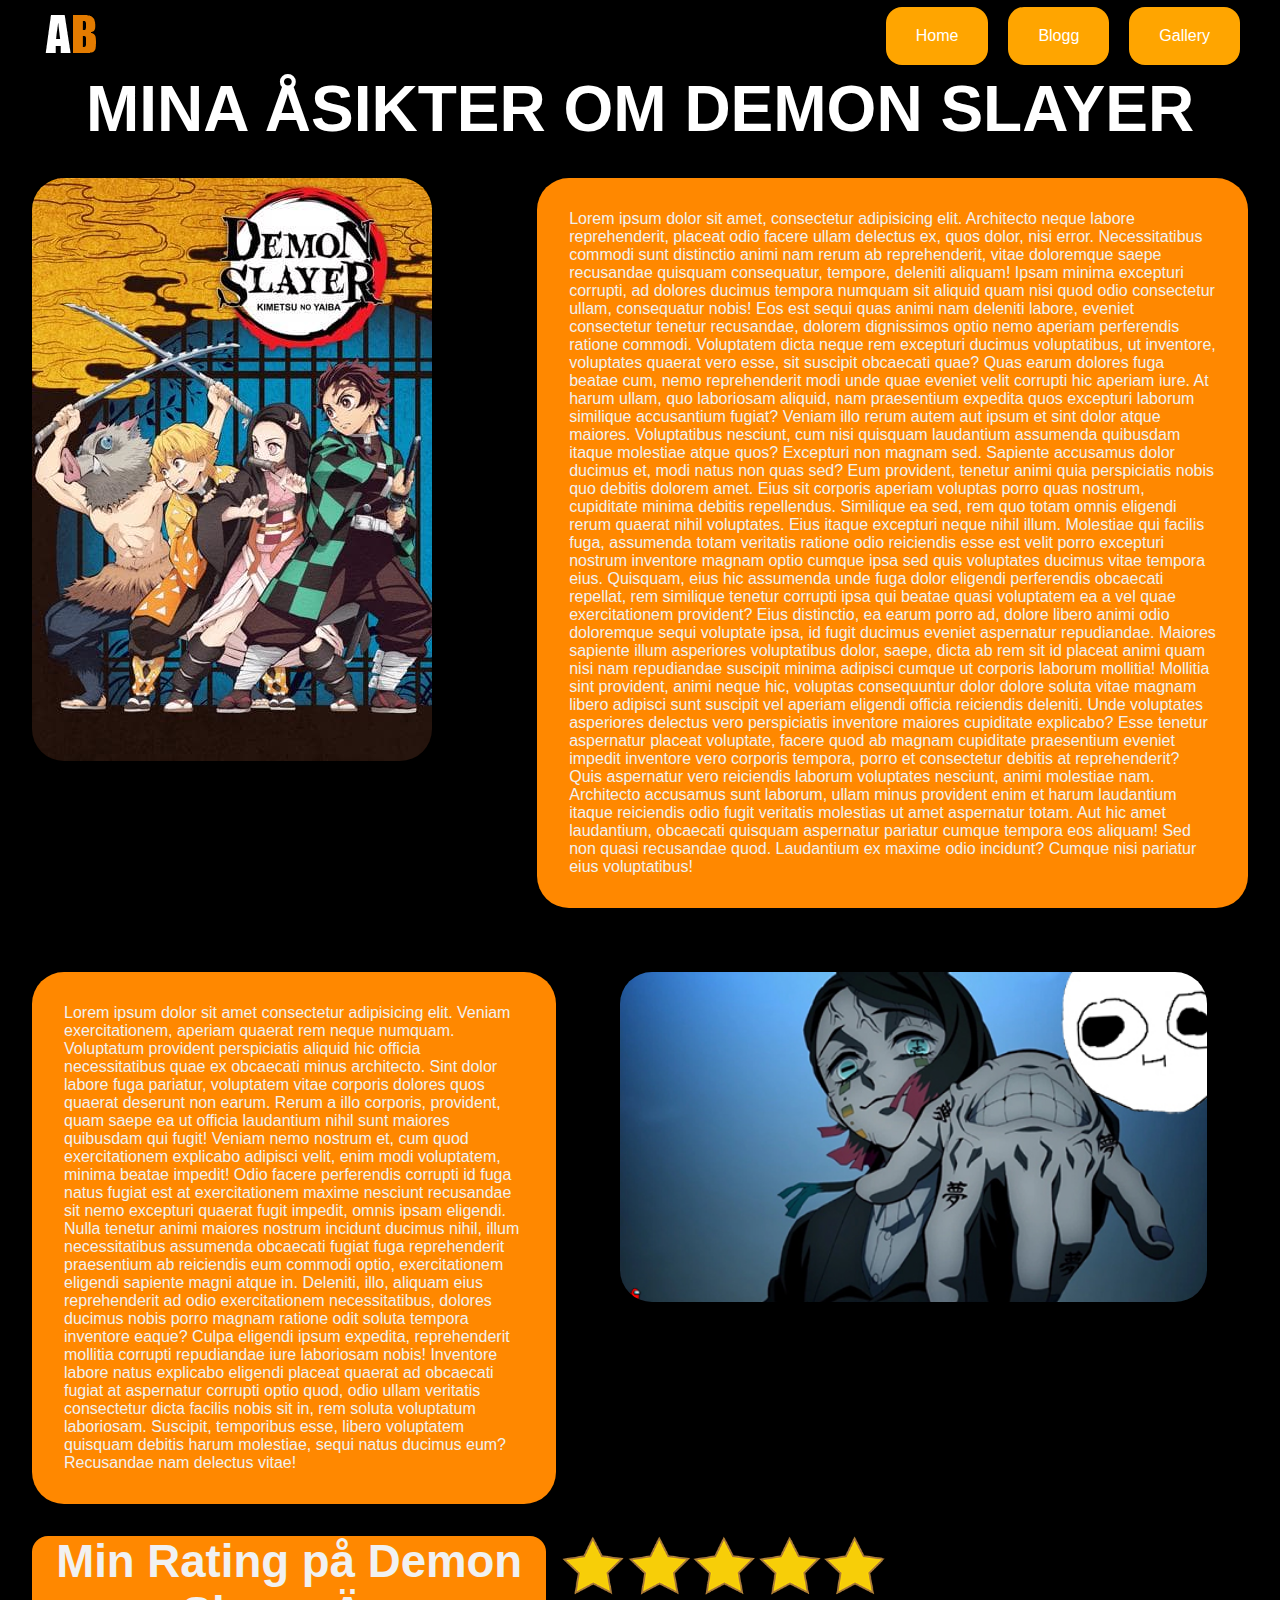
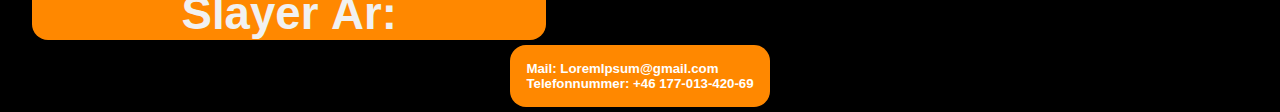
==== article.html @ cd24b3df "Färdig" ====
<!DOCTYPE html>
<html lang="en">
<head>
    <meta charset="UTF-8">
    <meta http-equiv="X-UA-Compatible" content="IE=edge">
    <meta name="viewport" content="width=device-width, initial-scale=1.0" />
    <link rel="stylesheet" href="css\Style.css">
    <title>Blogg om Demon Slayer</title>
</head>
<body>

  <div class="menu">
    <!-- Large Screen Navigation Bar -->
    <nav>
      <div class="logo">
        <img src="img\Logo.png" alt="Logo">
      </div>
      <div class="links">
        <a href="index.html" class="nav_links" id="a"><p>Home</p></a>
        <a href="blogg.html" class="nav_links" id="a"><p>Blogg</p></a>
        <a href="gallery.html" class="nav_links" id="a"><p>Gallery</p></a>
        <strong id="mobile-menu-btn">Menu</strong>
      </div>
    </nav>
    <!-- Small Screen Navigation Bar -->
    <div class="mobile-menu">
        <a href="index.html" class="nav_links_mini" id="a"><p>Home</p></a>
        <a href="blogg.html" class="nav_links_mini" id="a"><p>Blogg</p></a>
        <a href="gallery.html" class="nav_links_mini" id="a"><p>Gallery</p></a>
    </div>
</div>

<div id="container_article">
  <header class="hd" id="hd1">Mina Åsikter om Demon Slayer</header>
  <aside id="ig"><img src="img\demon slayer.jpg" alt="Bild på Demon Slayer" class="img_border" id="ig_resize"></aside>
  <article id="te">Lorem ipsum dolor sit amet, consectetur adipisicing elit. Architecto neque labore reprehenderit, placeat odio facere ullam delectus ex, quos dolor, nisi error. Necessitatibus commodi sunt distinctio animi nam rerum ab reprehenderit, vitae doloremque saepe recusandae quisquam consequatur, tempore, deleniti aliquam! Ipsam minima excepturi corrupti, ad dolores ducimus tempora numquam sit aliquid quam nisi quod odio consectetur ullam, consequatur nobis! Eos est sequi quas animi nam deleniti labore, eveniet consectetur tenetur recusandae, dolorem dignissimos optio nemo aperiam perferendis ratione commodi. Voluptatem dicta neque rem excepturi ducimus voluptatibus, ut inventore, voluptates quaerat vero esse, sit suscipit obcaecati quae? Quas earum dolores fuga beatae cum, nemo reprehenderit modi unde quae eveniet velit corrupti hic aperiam iure. At harum ullam, quo laboriosam aliquid, nam praesentium expedita quos excepturi laborum similique accusantium fugiat? Veniam illo rerum autem aut ipsum et sint dolor atque maiores. Voluptatibus nesciunt, cum nisi quisquam laudantium assumenda quibusdam itaque molestiae atque quos? Excepturi non magnam sed. Sapiente accusamus dolor ducimus et, modi natus non quas sed? Eum provident, tenetur animi quia perspiciatis nobis quo debitis dolorem amet. Eius sit corporis aperiam voluptas porro quas nostrum, cupiditate minima debitis repellendus. Similique ea sed, rem quo totam omnis eligendi rerum quaerat nihil voluptates. Eius itaque excepturi neque nihil illum. Molestiae qui facilis fuga, assumenda totam veritatis ratione odio reiciendis esse est velit porro excepturi nostrum inventore magnam optio cumque ipsa sed quis voluptates ducimus vitae tempora eius. Quisquam, eius hic assumenda unde fuga dolor eligendi perferendis obcaecati repellat, rem similique tenetur corrupti ipsa qui beatae quasi voluptatem ea a vel quae exercitationem provident? Eius distinctio, ea earum porro ad, dolore libero animi odio doloremque sequi voluptate ipsa, id fugit ducimus eveniet aspernatur repudiandae. Maiores sapiente illum asperiores voluptatibus dolor, saepe, dicta ab rem sit id placeat animi quam nisi nam repudiandae suscipit minima adipisci cumque ut corporis laborum mollitia! Mollitia sint provident, animi neque hic, voluptas consequuntur dolor dolore soluta vitae magnam libero adipisci sunt suscipit vel aperiam eligendi officia reiciendis deleniti. Unde voluptates asperiores delectus vero perspiciatis inventore maiores cupiditate explicabo? Esse tenetur aspernatur placeat voluptate, facere quod ab magnam cupiditate praesentium eveniet impedit inventore vero corporis tempora, porro et consectetur debitis at reprehenderit? Quis aspernatur vero reiciendis laborum voluptates nesciunt, animi molestiae nam. Architecto accusamus sunt laborum, ullam minus provident enim et harum laudantium itaque reiciendis odio fugit veritatis molestias ut amet aspernatur totam. Aut hic amet laudantium, obcaecati quisquam aspernatur pariatur cumque tempora eos aliquam! Sed non quasi recusandae quod. Laudantium ex maxime odio incidunt? Cumque nisi pariatur eius voluptatibus!</article>
  <article id="te2">Lorem ipsum dolor sit amet consectetur adipisicing elit. Veniam exercitationem, aperiam quaerat rem neque numquam. Voluptatum provident perspiciatis aliquid hic officia necessitatibus quae ex obcaecati minus architecto. Sint dolor labore fuga pariatur, voluptatem vitae corporis dolores quos quaerat deserunt non earum. Rerum a illo corporis, provident, quam saepe ea ut officia laudantium nihil sunt maiores quibusdam qui fugit! Veniam nemo nostrum et, cum quod exercitationem explicabo adipisci velit, enim modi voluptatem, minima beatae impedit! Odio facere perferendis corrupti id fuga natus fugiat est at exercitationem maxime nesciunt recusandae sit nemo excepturi quaerat fugit impedit, omnis ipsam eligendi. Nulla tenetur animi maiores nostrum incidunt ducimus nihil, illum necessitatibus assumenda obcaecati fugiat fuga reprehenderit praesentium ab reiciendis eum commodi optio, exercitationem eligendi sapiente magni atque in. Deleniti, illo, aliquam eius reprehenderit ad odio exercitationem necessitatibus, dolores ducimus nobis porro magnam ratione odit soluta tempora inventore eaque? Culpa eligendi ipsum expedita, reprehenderit mollitia corrupti repudiandae iure laboriosam nobis! Inventore labore natus explicabo eligendi placeat quaerat ad obcaecati fugiat at aspernatur corrupti optio quod, odio ullam veritatis consectetur dicta facilis nobis sit in, rem soluta voluptatum laboriosam. Suscipit, temporibus esse, libero voluptatem quisquam debitis harum molestiae, sequi natus ducimus eum? Recusandae nam delectus vitae!</article>
  <aside id="ig2"><img src="img\Enmu bild.jpg" alt="Bild på Enmu från Demon Slayer" class="img_border" id="img_resize2"></aside>
  <article id="rt">
    <h3 id="rating_text">Min Rating på Demon Slayer Är:</h3>
  </article>
  <aside id="ig3"><img src="img\Rating stars.png" alt="5/5 i stars" id="rating_img"></aside>
  <footer id="ft">
    <span class="footertext">
      <h5>Mail: LoremIpsum@gmail.com</h5>
      <h5>Telefonnummer: +46 177-013-420-69</h5>
  </span>
  </footer>
</div>
</body>
<script src="js\main.js"></script>
</html>
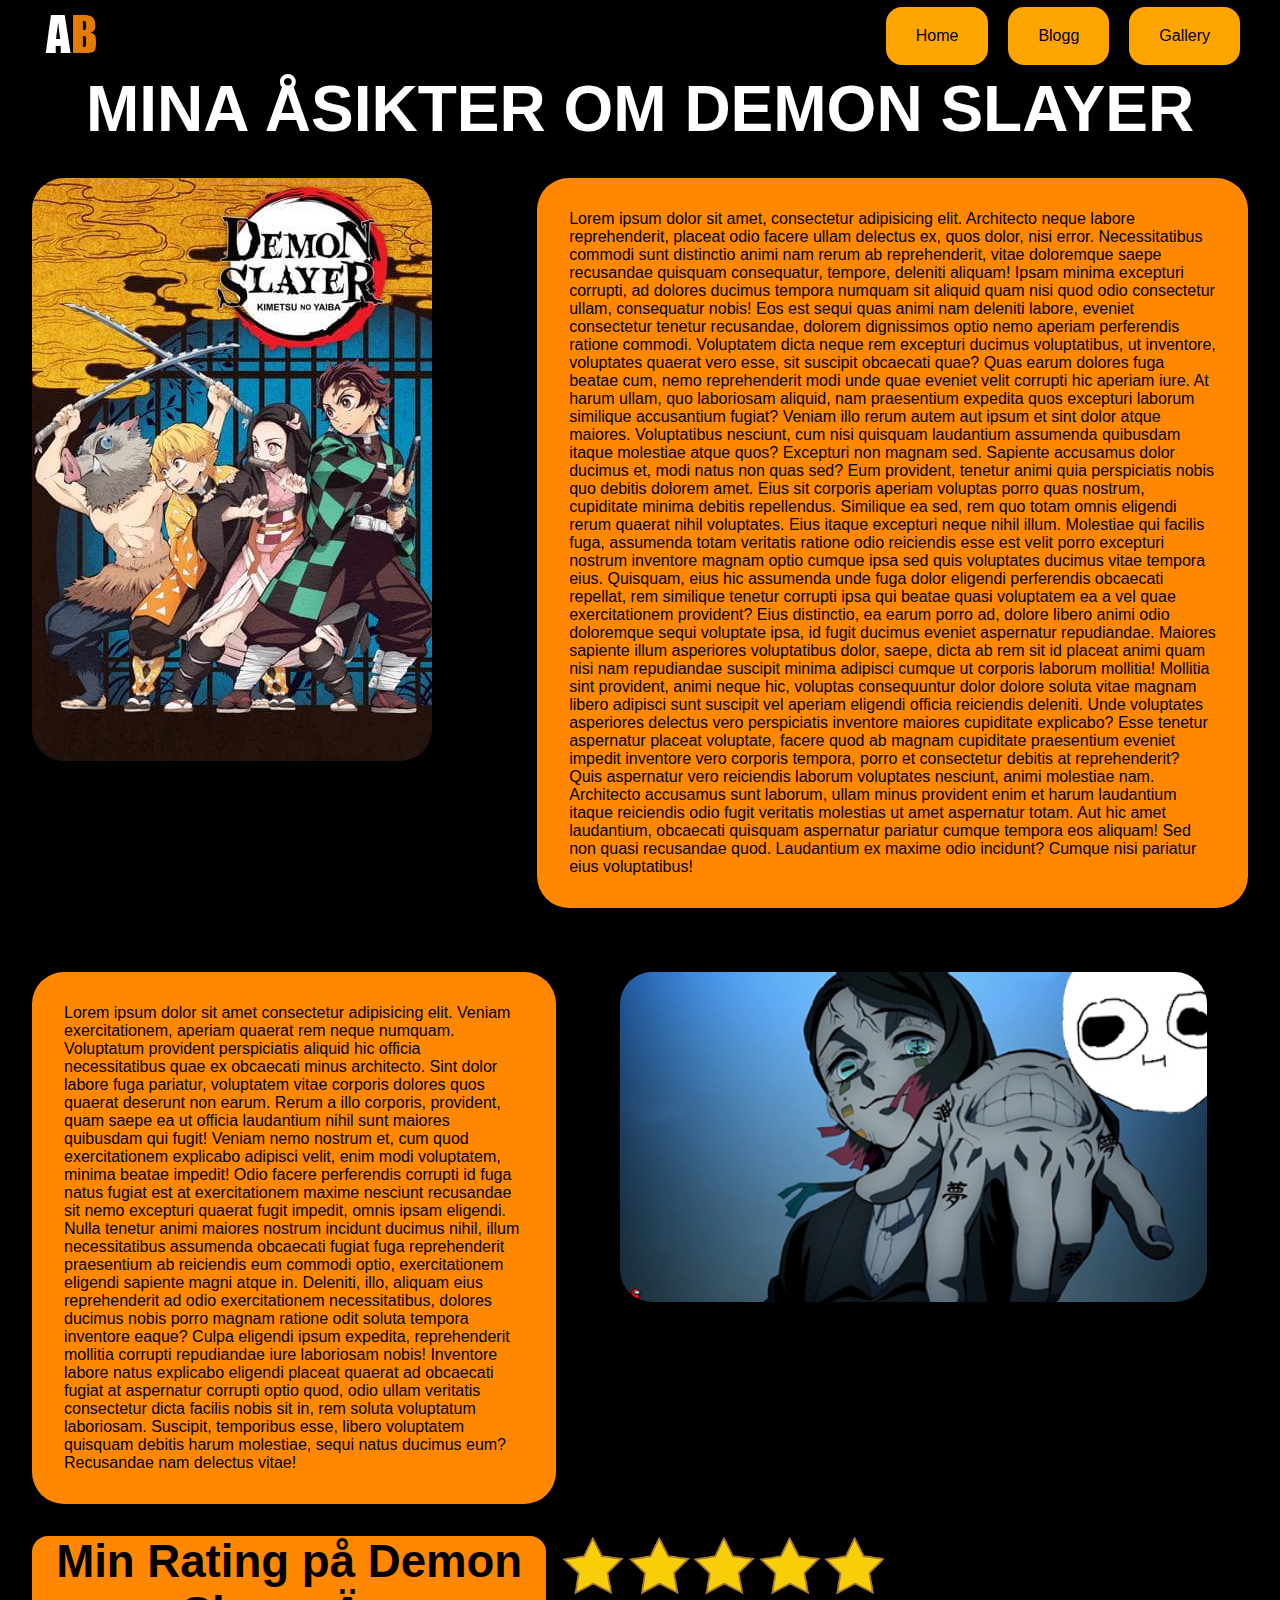
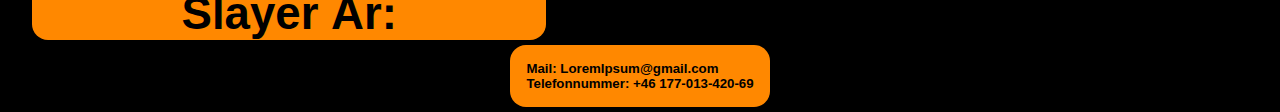
==== commit 5f597ec3: "Färdig" ====
--- a/article.html
+++ b/article.html
@@ -4,7 +4,7 @@
     <meta charset="UTF-8">
     <meta http-equiv="X-UA-Compatible" content="IE=edge">
     <meta name="viewport" content="width=device-width, initial-scale=1.0" />
-    <link rel="stylesheet" href="css\Style.css">
+    <link rel="stylesheet" href="css/Style.css">
     <title>Blogg om Demon Slayer</title>
 </head>
 <body>
@@ -12,41 +12,41 @@
   <div class="menu">
     <!-- Large Screen Navigation Bar -->
     <nav>
-      <div class="logo">
-        <img src="img\Logo.png" alt="Logo">
+      <div>
+        <img src="img/Logo.png" alt="Logo">
       </div>
       <div class="links">
-        <a href="index.html" class="nav_links" id="a"><p>Home</p></a>
-        <a href="blogg.html" class="nav_links" id="a"><p>Blogg</p></a>
-        <a href="gallery.html" class="nav_links" id="a"><p>Gallery</p></a>
+        <a href="index.html" class="nav_links a"><p>Home</p></a>
+        <a href="blogg.html" class="nav_links a"><p>Blogg</p></a>
+        <a href="gallery.html" class="nav_links a"><p>Gallery</p></a>
         <strong id="mobile-menu-btn">Menu</strong>
       </div>
     </nav>
     <!-- Small Screen Navigation Bar -->
     <div class="mobile-menu">
-        <a href="index.html" class="nav_links_mini" id="a"><p>Home</p></a>
-        <a href="blogg.html" class="nav_links_mini" id="a"><p>Blogg</p></a>
-        <a href="gallery.html" class="nav_links_mini" id="a"><p>Gallery</p></a>
+        <a href="index.html" class="nav_links_mini a"><p>Home</p></a>
+        <a href="blogg.html" class="nav_links_mini a"><p>Blogg</p></a>
+        <a href="gallery.html" class="nav_links_mini a"><p>Gallery</p></a>
     </div>
 </div>
 
 <div id="container_article">
   <header class="hd" id="hd1">Mina Åsikter om Demon Slayer</header>
-  <aside id="ig"><img src="img\demon slayer.jpg" alt="Bild på Demon Slayer" class="img_border" id="ig_resize"></aside>
+  <aside id="ig"><img src="img/demon_slayer.jpg" alt="Bild på Demon Slayer" class="img_border" id="ig_resize"></aside>
   <article id="te">Lorem ipsum dolor sit amet, consectetur adipisicing elit. Architecto neque labore reprehenderit, placeat odio facere ullam delectus ex, quos dolor, nisi error. Necessitatibus commodi sunt distinctio animi nam rerum ab reprehenderit, vitae doloremque saepe recusandae quisquam consequatur, tempore, deleniti aliquam! Ipsam minima excepturi corrupti, ad dolores ducimus tempora numquam sit aliquid quam nisi quod odio consectetur ullam, consequatur nobis! Eos est sequi quas animi nam deleniti labore, eveniet consectetur tenetur recusandae, dolorem dignissimos optio nemo aperiam perferendis ratione commodi. Voluptatem dicta neque rem excepturi ducimus voluptatibus, ut inventore, voluptates quaerat vero esse, sit suscipit obcaecati quae? Quas earum dolores fuga beatae cum, nemo reprehenderit modi unde quae eveniet velit corrupti hic aperiam iure. At harum ullam, quo laboriosam aliquid, nam praesentium expedita quos excepturi laborum similique accusantium fugiat? Veniam illo rerum autem aut ipsum et sint dolor atque maiores. Voluptatibus nesciunt, cum nisi quisquam laudantium assumenda quibusdam itaque molestiae atque quos? Excepturi non magnam sed. Sapiente accusamus dolor ducimus et, modi natus non quas sed? Eum provident, tenetur animi quia perspiciatis nobis quo debitis dolorem amet. Eius sit corporis aperiam voluptas porro quas nostrum, cupiditate minima debitis repellendus. Similique ea sed, rem quo totam omnis eligendi rerum quaerat nihil voluptates. Eius itaque excepturi neque nihil illum. Molestiae qui facilis fuga, assumenda totam veritatis ratione odio reiciendis esse est velit porro excepturi nostrum inventore magnam optio cumque ipsa sed quis voluptates ducimus vitae tempora eius. Quisquam, eius hic assumenda unde fuga dolor eligendi perferendis obcaecati repellat, rem similique tenetur corrupti ipsa qui beatae quasi voluptatem ea a vel quae exercitationem provident? Eius distinctio, ea earum porro ad, dolore libero animi odio doloremque sequi voluptate ipsa, id fugit ducimus eveniet aspernatur repudiandae. Maiores sapiente illum asperiores voluptatibus dolor, saepe, dicta ab rem sit id placeat animi quam nisi nam repudiandae suscipit minima adipisci cumque ut corporis laborum mollitia! Mollitia sint provident, animi neque hic, voluptas consequuntur dolor dolore soluta vitae magnam libero adipisci sunt suscipit vel aperiam eligendi officia reiciendis deleniti. Unde voluptates asperiores delectus vero perspiciatis inventore maiores cupiditate explicabo? Esse tenetur aspernatur placeat voluptate, facere quod ab magnam cupiditate praesentium eveniet impedit inventore vero corporis tempora, porro et consectetur debitis at reprehenderit? Quis aspernatur vero reiciendis laborum voluptates nesciunt, animi molestiae nam. Architecto accusamus sunt laborum, ullam minus provident enim et harum laudantium itaque reiciendis odio fugit veritatis molestias ut amet aspernatur totam. Aut hic amet laudantium, obcaecati quisquam aspernatur pariatur cumque tempora eos aliquam! Sed non quasi recusandae quod. Laudantium ex maxime odio incidunt? Cumque nisi pariatur eius voluptatibus!</article>
   <article id="te2">Lorem ipsum dolor sit amet consectetur adipisicing elit. Veniam exercitationem, aperiam quaerat rem neque numquam. Voluptatum provident perspiciatis aliquid hic officia necessitatibus quae ex obcaecati minus architecto. Sint dolor labore fuga pariatur, voluptatem vitae corporis dolores quos quaerat deserunt non earum. Rerum a illo corporis, provident, quam saepe ea ut officia laudantium nihil sunt maiores quibusdam qui fugit! Veniam nemo nostrum et, cum quod exercitationem explicabo adipisci velit, enim modi voluptatem, minima beatae impedit! Odio facere perferendis corrupti id fuga natus fugiat est at exercitationem maxime nesciunt recusandae sit nemo excepturi quaerat fugit impedit, omnis ipsam eligendi. Nulla tenetur animi maiores nostrum incidunt ducimus nihil, illum necessitatibus assumenda obcaecati fugiat fuga reprehenderit praesentium ab reiciendis eum commodi optio, exercitationem eligendi sapiente magni atque in. Deleniti, illo, aliquam eius reprehenderit ad odio exercitationem necessitatibus, dolores ducimus nobis porro magnam ratione odit soluta tempora inventore eaque? Culpa eligendi ipsum expedita, reprehenderit mollitia corrupti repudiandae iure laboriosam nobis! Inventore labore natus explicabo eligendi placeat quaerat ad obcaecati fugiat at aspernatur corrupti optio quod, odio ullam veritatis consectetur dicta facilis nobis sit in, rem soluta voluptatum laboriosam. Suscipit, temporibus esse, libero voluptatem quisquam debitis harum molestiae, sequi natus ducimus eum? Recusandae nam delectus vitae!</article>
-  <aside id="ig2"><img src="img\Enmu bild.jpg" alt="Bild på Enmu från Demon Slayer" class="img_border" id="img_resize2"></aside>
+  <aside id="ig2"><img src="img/Enmu_bild.jpg" alt="Bild på Enmu från Demon Slayer" class="img_border" id="img_resize2"></aside>
   <article id="rt">
     <h3 id="rating_text">Min Rating på Demon Slayer Är:</h3>
   </article>
-  <aside id="ig3"><img src="img\Rating stars.png" alt="5/5 i stars" id="rating_img"></aside>
+  <aside id="ig3"><img src="img/Rating_stars.png" alt="5/5 i stars" id="rating_img"></aside>
   <footer id="ft">
-    <span class="footertext">
+    <div class="footertext">
       <h5>Mail: LoremIpsum@gmail.com</h5>
       <h5>Telefonnummer: +46 177-013-420-69</h5>
-  </span>
+    </div>
   </footer>
 </div>
+<script src="js/main.js"></script>
 </body>
-<script src="js\main.js"></script>
 </html>--- a/css/Style.css
+++ b/css/Style.css
@@ -0,0 +1,586 @@
+*{
+    padding: 0px;
+    margin: 0px;
+    font-family: Verdana, Geneva, Tahoma, sans-serif;
+    box-sizing: border-box;
+  }
+
+.white_text{
+  color: #f1f1f1;
+}
+
+#link{
+  text-decoration: none;
+}
+
+body{
+  background-color: rgba(0, 0, 0, 1);
+  overflow-x: hidden;
+}
+
+/* Style the search field */
+form.example input[type=text] {
+  padding: 10px;
+  font-size: 17px;
+  border: 1px solid grey;
+  float: left;
+  width: 80%;
+  background: #f1f1f1;
+}
+
+/* Style the submit button */
+form.example button {
+  float: left;
+  width: 20%;
+  padding: 10px;
+  background: rgba(255, 136, 0, 1);
+  color: white;
+  font-size: 17px;
+  border: 1px solid grey;
+  border-left: none; /* Prevent double borders */
+  cursor: pointer;
+}
+
+form.example button:hover {
+  background: rgba(255, 136, 0, 0.7);;
+}
+
+/* Clear floats */
+form.example::after {
+  content: "";
+  clear: both;
+  display: table;
+}
+
+.menu{
+  display: grid;
+  height: 8vh;
+  grid-template-areas:
+  'nav nav nav nav'
+}
+
+@media (min-width: 601px){
+  #container_gallery{
+    display: grid;
+    grid-template-areas:
+    'hd hd hd hd'
+    'mn mn mn mn'
+    'ft ft ft ft'
+  }  
+
+  #container_article{
+    display: grid;
+    grid-template-areas:
+    'hd hd hd hd'
+    'ig te te te'
+    'te2 te2 te2 ig2'
+    'rt rt ig3 ig3'
+    'ft ft ft ft'
+  }
+  
+  .img_border{
+    border-radius: 2rem;
+  }
+
+  #rt{
+    grid-area: rt;
+    margin-left: 2rem;    
+  }
+
+  #rating_text{
+    background-color: rgba(255, 136, 0, 1);
+    color: #000000;
+    border-radius: 1rem;
+    font-size: 2.85rem;
+    text-align: center;
+  }
+
+  #rt + #ig3{
+    margin-bottom: 2rem;
+  }
+
+  #rating_img{
+    height: 65px;
+    margin-left: 1rem;
+  }
+
+  #img_resize2{
+    height: 330px;
+  }
+
+  #ig3{
+    grid-area: ig3;
+    align-items: center;
+  }
+
+  #ig2{
+    grid-area: ig2;
+    margin: 2rem;
+  }
+
+  #ig{
+    grid-area: ig;
+    margin: 2rem;
+  }
+
+  #te{
+    grid-area: te;
+    background-color: rgba(255, 136, 0, 1);
+    color: #000000;
+    border-radius: 2rem;
+    padding: 2rem;
+    margin: 2rem;
+  }
+
+  #te2{
+    grid-area: te2;
+    background-color: rgba(255, 136, 0, 1);
+    color: #000000;
+    border-radius: 2rem;
+    padding: 2rem;
+    margin: 2rem;
+  }
+
+  #flex_list{
+    margin-top: 1rem;
+    display: flex;
+    flex-direction: row;
+    flex-wrap: wrap;
+    gap: 1rem;
+    list-style: none;
+    margin-left: 4rem;
+  }
+
+  #container{
+    display: grid;
+    width: 100vw;
+    grid-template-areas: 
+    'main main main main'
+    'as tx tx tx'
+    'ft ft ft ft'
+  }
+
+  .hd{
+    grid-area: hd;
+    text-align: center;
+    font-size: 4rem;
+    color: #ffffff;
+    text-transform: uppercase;
+    font-weight: bolder;
+    font-family: Arial, Helvetica, sans-serif;
+  }
+
+    .blogg_box{
+      border: 10px solid orange;
+      width: 420px;
+      border-radius: 1rem;
+    }
+
+    #main{
+        grid-area: main;
+        background-color: aqua;
+        height: 100vh;
+        text-align: center;
+        display: flex;
+        flex-wrap: wrap;
+        flex-direction: column;
+        justify-content: center;
+        background-image: url(../img/Index_bakgrund.jpg);
+        margin-bottom: 20rem;
+    }
+    #as{
+        grid-area: as;
+        background-color: black;
+        height: 400px;
+    }
+    #tx{
+        grid-area: tx;
+        background-color: rgba(255, 136, 0, 1);
+        border-radius: 2rem;
+        color: #000000;
+        padding: 1.5rem;
+        height: 400px
+    }
+
+    #as + #tx{
+      margin-bottom: 20rem;
+      margin-left: 5rem;
+      margin-right: 5rem;
+    }
+
+    .footertext{
+      background-color: rgb(255, 136, 0);
+      border-radius: 1rem;
+      padding: 1rem;
+    }
+
+    #ft{
+        grid-area: ft;
+        color: black;
+        display: flex;
+        flex-direction: column;
+        flex-wrap: wrap;
+        justify-content: space-around;
+        align-items: center;
+        height: 8vh;
+    }
+
+    .nav_links{
+      background-color: orange;
+    }
+
+    #img_size{
+      width: 300px;
+      height: 400px;
+      border-radius: 2rem;
+      margin-left: 5rem;
+    }
+
+    #mn{
+      grid-area: mn;
+      display: flex;
+      flex-direction: row;
+      flex-wrap: wrap;
+      flex-flow: wrap;
+      justify-content: space-around;
+      row-gap: 1rem;
+      margin-bottom: 1rem;
+      }
+
+      .hide{
+        opacity: 0;
+        border-radius: 1rem;
+        text-align: center;
+      }
+
+      .bild:hover + .hide{
+        transform: scale(1.01);
+        background-color: black;
+        opacity: 1;
+        transition: 0.5s;
+        color: #ffffff;
+      }
+}
+
+nav {
+    position: fixed;
+    display: flex;
+    justify-content: space-between;
+    align-items: center;
+    background-color: black;
+    padding: 0px 30px;
+    color: white;
+    height: 8vh;
+    width: 100%;
+    box-sizing: border-box;
+}
+
+  .a {
+    color: black;
+    text-decoration: none;
+    padding: 10px 20px;
+    border-radius: 1rem;
+    margin: 0 10px;
+  }
+
+  .a:hover {
+      color: rgb(189, 188, 255);
+  }
+
+  nav .links {
+    display: flex;
+  }
+  .links p {
+    padding: 10px;
+  }
+  #mobile-menu-btn {
+    display: none;
+    background-color: orange;
+    padding: 0.5rem 1rem;
+    border-radius: 1rem;
+  }
+  .mobile-menu {
+    color: white;
+    display: none;
+    position: fixed;
+    right: 0;
+    top: 8vh;
+    height: 60vh;
+    width: 70vw;
+    background-color:black;
+  }
+
+  @media (max-width: 600px) { /*Om skärmen är för liten*/
+    #mobile-menu-btn {
+      display: block;
+      color: #000000;
+    }
+
+    .hd{
+      grid-area: hd;
+      text-align: center;
+      font-size: 3rem;
+      color: #ffffff;
+      text-transform: uppercase;
+      font-weight: bolder;
+      font-family: Arial, Helvetica, sans-serif;
+    }
+
+    #hd1{
+      grid-area: hd1;
+      font-size: 1.4rem;
+      color: #f1f1f1;
+      text-align: center;
+      text-transform: uppercase;
+      font-weight: bolder;
+      font-family: Arial, Helvetica, sans-serif;
+    }
+
+    .ig_border{
+      border-radius: 1rem;
+    }
+
+    body{
+      overflow-x: hidden;
+    }
+
+    #flex_list{
+      margin-top: 1rem;
+      display: flex;
+      flex-direction: row;
+      flex-wrap: wrap;
+      gap: 1rem;
+      list-style: none;
+    }
+
+    #rt{
+      grid-area: rt;
+      margin-left: 2rem;    
+    }
+
+    .img_border{
+      border-radius: 2rem;
+    }
+
+    #rating_img{
+      width: 80%;
+      margin-left: 1rem;
+    }
+
+  #ig3{
+    grid-area: ig3;
+    align-items: center;
+  }
+
+  #ig2{
+    grid-area: ig2;
+    margin: 2rem;
+  }
+
+  #rating_text{
+    background-color: rgba(255, 136, 0, 1);
+    color: #f1f1f1;
+    border-radius: 1rem;
+    font-size: 1rem;
+    text-align: center;
+  }
+
+  #rt + #ig3{
+    margin-bottom: 2rem;
+  }
+
+  #ig_resize{
+    width: 320px;
+  }
+
+  #ig{
+    grid-area: ig;
+    margin: 2rem;
+  }
+
+  #img_resize2{
+    width: 320px;
+  }
+
+  #ig_resize2{
+    width: 200px;
+  }
+
+  #te{
+    grid-area: te;
+    background-color: rgba(255, 136, 0, 1);
+    color: #f1f1f1;
+    border-radius: 2rem;
+    padding: 2rem;
+    margin: 2rem;
+    width: 320px;
+    height: 300px;
+    overflow-y: scroll;
+  }
+
+  #te2{
+    grid-area: te2;
+    background-color: rgba(255, 136, 0, 1);
+    color: #f1f1f1;
+    border-radius: 2rem;
+    padding: 2rem;
+    margin: 2rem;
+    width: 320px;
+    height: 300px;
+    overflow-y: scroll;
+  }
+
+    .img_resize{
+      width: 100%;
+    }
+
+    .footertext{
+      background-color: rgb(255, 136, 0);
+      border-radius: 1rem;
+      padding: 1rem;
+    }
+
+    .blogg_box{
+      border: 10px solid orange;
+      width: 375px;
+      border-radius: 1rem;
+    }
+
+    nav p {
+      display: none;
+    }
+
+    .nav_links_mini{
+      background-color: orange;
+      color: #000000;
+    }
+
+    .mobile-menu {
+      display: none;
+      flex-direction: column;
+      justify-content: space-around;
+      align-items: center;
+    }
+
+    #menu{
+      display: grid;
+      height: 8vh;
+      grid-template-areas:
+      'nav nav nav nav'
+    }
+
+    #container{
+        display: grid;
+        width: 100vw;
+        grid-template-rows: 100vh 261px 8rem;
+        grid-template-areas: 
+        'main main'
+        'as tx'
+        'ft ft'
+    }
+    
+    #container_article{
+      display: grid;
+      grid-template-areas:
+      'hd1 hd1'
+      'ig ig'
+      'te te'
+      'ig2 ig2'
+      'te2 te2'
+      'rt ig3'
+      'ft ft'
+    }
+
+    #container_gallery{
+      display: grid;
+      width: 100vw;
+      grid-template-areas:
+      'hd hd'
+      'mn mn'
+      'ft ft'
+    }  
+
+    #index_welcome_box{
+      background-color: rgba(0, 0, 0, 0.8);
+      color: white;
+      border-radius: 1rem;
+      padding: 0.5rem;
+    }
+
+    #main{
+        grid-area: main;
+        display: block;
+        height: 100vh;
+        text-align: center;
+        display: flex;
+        flex-wrap: wrap;
+        flex-direction: column;
+        justify-content: center;
+        background-image: url(../img/gabriel-beaudry-5X5dCf4Pp44-unsplash.jpg);
+        background-position: center top;
+        background-color: rgba(0, 0, 0, 0.5);
+    }
+
+    #as{
+        grid-area: as;
+        background-color: black;
+    }
+    #tx{
+        grid-area: tx;
+        background-color: rgba(255, 136, 0, 1);
+        color: black;
+        height: 261px;
+        overflow-y: scroll;
+        padding: 0.5rem;
+        border-radius: 0.5rem;
+    }
+    #ft{
+        grid-area: ft;
+        color: black;
+        display: flex;
+        flex-direction: column;
+        flex-wrap: wrap;
+        justify-content: space-around;
+        align-items: center;
+        margin: 1rem;
+    }
+
+    #mn{
+      grid-area: mn;
+      display: flex;
+      flex-direction: row;
+      flex-wrap: wrap;
+      flex-flow: wrap;
+      justify-content: space-around;
+      margin-bottom: 1rem;
+    }
+
+    #hd{
+      grid-area: hd;
+      text-align: center;
+      color: #ffffff;
+      font-size: xx-large;
+      text-transform: uppercase;
+      font-weight: bolder;
+      font-family: Arial, Helvetica, sans-serif;
+    }
+
+    .bild{
+      width: 90vw;
+    }
+
+    .hide{
+      opacity: 0;
+      border-radius: 1rem;
+      text-align: center;
+    }
+
+    .bild:hover + .hide{
+      transform: scale(1.01);
+      background-color: black;
+      opacity: 1;
+      transition: 0.5s;
+      color: #ffffff;
+    }
+  }
+
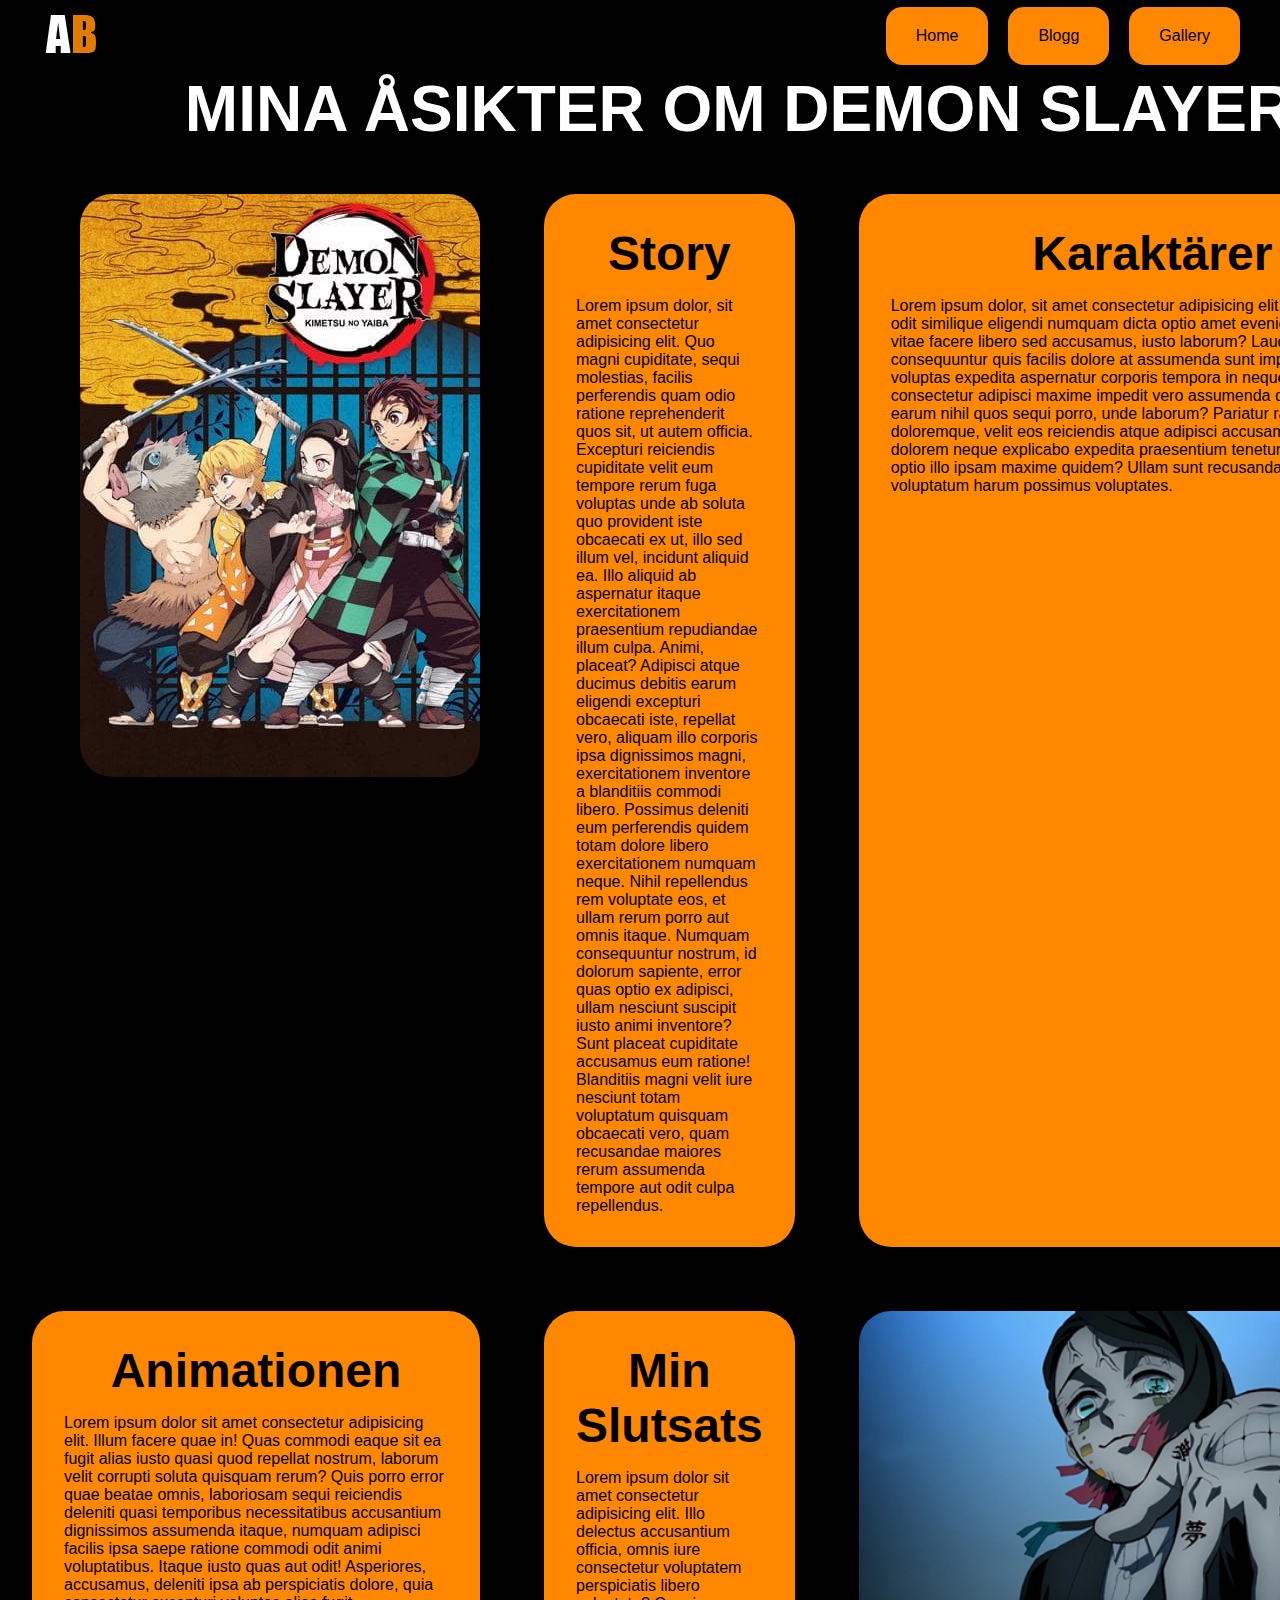
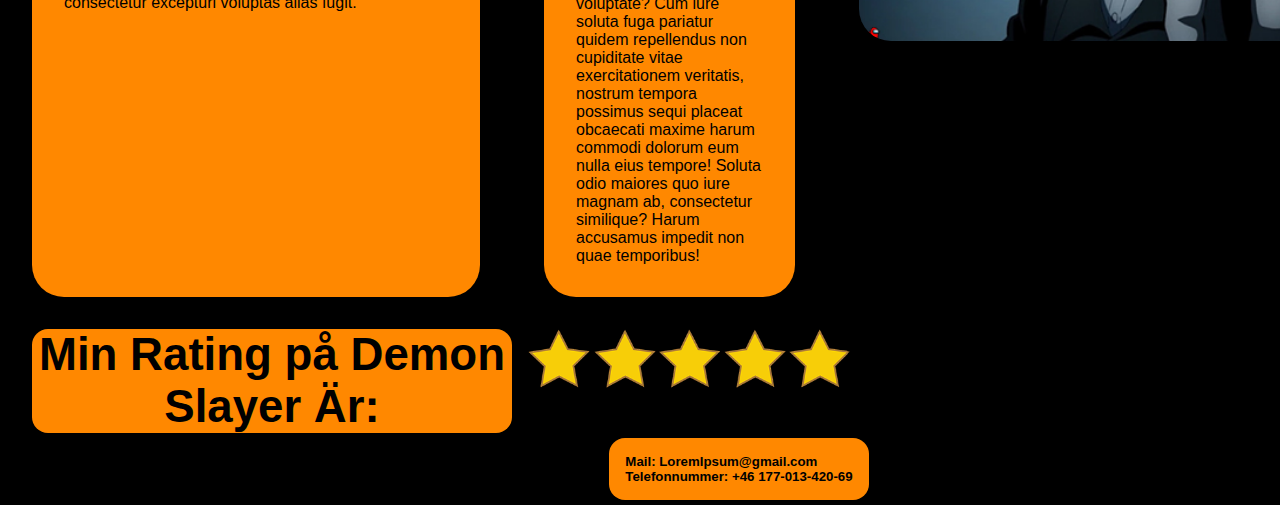
==== commit 4ed33308: "Färdig" ====
--- a/article.html
+++ b/article.html
@@ -13,7 +13,7 @@
     <!-- Large Screen Navigation Bar -->
     <nav>
       <div>
-        <img src="img/Logo.png" alt="Logo">
+        <a href="index.html"><img src="img/Logo.png" alt="Logo"></a>
       </div>
       <div class="links">
         <a href="index.html" class="nav_links a"><p>Home</p></a>
@@ -31,10 +31,24 @@
 </div>
 
 <div id="container_article">
-  <header class="hd" id="hd1">Mina Åsikter om Demon Slayer</header>
+  <header class="hd verdana" id="hd1">Mina Åsikter om Demon Slayer</header>
   <aside id="ig"><img src="img/demon_slayer.jpg" alt="Bild på Demon Slayer" class="img_border" id="ig_resize"></aside>
-  <article id="te">Lorem ipsum dolor sit amet, consectetur adipisicing elit. Architecto neque labore reprehenderit, placeat odio facere ullam delectus ex, quos dolor, nisi error. Necessitatibus commodi sunt distinctio animi nam rerum ab reprehenderit, vitae doloremque saepe recusandae quisquam consequatur, tempore, deleniti aliquam! Ipsam minima excepturi corrupti, ad dolores ducimus tempora numquam sit aliquid quam nisi quod odio consectetur ullam, consequatur nobis! Eos est sequi quas animi nam deleniti labore, eveniet consectetur tenetur recusandae, dolorem dignissimos optio nemo aperiam perferendis ratione commodi. Voluptatem dicta neque rem excepturi ducimus voluptatibus, ut inventore, voluptates quaerat vero esse, sit suscipit obcaecati quae? Quas earum dolores fuga beatae cum, nemo reprehenderit modi unde quae eveniet velit corrupti hic aperiam iure. At harum ullam, quo laboriosam aliquid, nam praesentium expedita quos excepturi laborum similique accusantium fugiat? Veniam illo rerum autem aut ipsum et sint dolor atque maiores. Voluptatibus nesciunt, cum nisi quisquam laudantium assumenda quibusdam itaque molestiae atque quos? Excepturi non magnam sed. Sapiente accusamus dolor ducimus et, modi natus non quas sed? Eum provident, tenetur animi quia perspiciatis nobis quo debitis dolorem amet. Eius sit corporis aperiam voluptas porro quas nostrum, cupiditate minima debitis repellendus. Similique ea sed, rem quo totam omnis eligendi rerum quaerat nihil voluptates. Eius itaque excepturi neque nihil illum. Molestiae qui facilis fuga, assumenda totam veritatis ratione odio reiciendis esse est velit porro excepturi nostrum inventore magnam optio cumque ipsa sed quis voluptates ducimus vitae tempora eius. Quisquam, eius hic assumenda unde fuga dolor eligendi perferendis obcaecati repellat, rem similique tenetur corrupti ipsa qui beatae quasi voluptatem ea a vel quae exercitationem provident? Eius distinctio, ea earum porro ad, dolore libero animi odio doloremque sequi voluptate ipsa, id fugit ducimus eveniet aspernatur repudiandae. Maiores sapiente illum asperiores voluptatibus dolor, saepe, dicta ab rem sit id placeat animi quam nisi nam repudiandae suscipit minima adipisci cumque ut corporis laborum mollitia! Mollitia sint provident, animi neque hic, voluptas consequuntur dolor dolore soluta vitae magnam libero adipisci sunt suscipit vel aperiam eligendi officia reiciendis deleniti. Unde voluptates asperiores delectus vero perspiciatis inventore maiores cupiditate explicabo? Esse tenetur aspernatur placeat voluptate, facere quod ab magnam cupiditate praesentium eveniet impedit inventore vero corporis tempora, porro et consectetur debitis at reprehenderit? Quis aspernatur vero reiciendis laborum voluptates nesciunt, animi molestiae nam. Architecto accusamus sunt laborum, ullam minus provident enim et harum laudantium itaque reiciendis odio fugit veritatis molestias ut amet aspernatur totam. Aut hic amet laudantium, obcaecati quisquam aspernatur pariatur cumque tempora eos aliquam! Sed non quasi recusandae quod. Laudantium ex maxime odio incidunt? Cumque nisi pariatur eius voluptatibus!</article>
-  <article id="te2">Lorem ipsum dolor sit amet consectetur adipisicing elit. Veniam exercitationem, aperiam quaerat rem neque numquam. Voluptatum provident perspiciatis aliquid hic officia necessitatibus quae ex obcaecati minus architecto. Sint dolor labore fuga pariatur, voluptatem vitae corporis dolores quos quaerat deserunt non earum. Rerum a illo corporis, provident, quam saepe ea ut officia laudantium nihil sunt maiores quibusdam qui fugit! Veniam nemo nostrum et, cum quod exercitationem explicabo adipisci velit, enim modi voluptatem, minima beatae impedit! Odio facere perferendis corrupti id fuga natus fugiat est at exercitationem maxime nesciunt recusandae sit nemo excepturi quaerat fugit impedit, omnis ipsam eligendi. Nulla tenetur animi maiores nostrum incidunt ducimus nihil, illum necessitatibus assumenda obcaecati fugiat fuga reprehenderit praesentium ab reiciendis eum commodi optio, exercitationem eligendi sapiente magni atque in. Deleniti, illo, aliquam eius reprehenderit ad odio exercitationem necessitatibus, dolores ducimus nobis porro magnam ratione odit soluta tempora inventore eaque? Culpa eligendi ipsum expedita, reprehenderit mollitia corrupti repudiandae iure laboriosam nobis! Inventore labore natus explicabo eligendi placeat quaerat ad obcaecati fugiat at aspernatur corrupti optio quod, odio ullam veritatis consectetur dicta facilis nobis sit in, rem soluta voluptatum laboriosam. Suscipit, temporibus esse, libero voluptatem quisquam debitis harum molestiae, sequi natus ducimus eum? Recusandae nam delectus vitae!</article>
+  <article id="te">
+    <h2 class="center text_size verdana">Story</h2>
+    Lorem ipsum dolor, sit amet consectetur adipisicing elit. Quo magni cupiditate, sequi molestias, facilis perferendis quam odio ratione reprehenderit quos sit, ut autem officia. Excepturi reiciendis cupiditate velit eum tempore rerum fuga voluptas unde ab soluta quo provident iste obcaecati ex ut, illo sed illum vel, incidunt aliquid ea. Illo aliquid ab aspernatur itaque exercitationem praesentium repudiandae illum culpa. Animi, placeat? Adipisci atque ducimus debitis earum eligendi excepturi obcaecati iste, repellat vero, aliquam illo corporis ipsa dignissimos magni, exercitationem inventore a blanditiis commodi libero. Possimus deleniti eum perferendis quidem totam dolore libero exercitationem numquam neque. Nihil repellendus rem voluptate eos, et ullam rerum porro aut omnis itaque. Numquam consequuntur nostrum, id dolorum sapiente, error quas optio ex adipisci, ullam nesciunt suscipit iusto animi inventore? Sunt placeat cupiditate accusamus eum ratione! Blanditiis magni velit iure nesciunt totam voluptatum quisquam obcaecati vero, quam recusandae maiores rerum assumenda tempore aut odit culpa repellendus.
+  </article>
+  <article id="te3">
+    <h2 class="center text_size verdana">Karaktärer</h2>
+    Lorem ipsum dolor, sit amet consectetur adipisicing elit. Nam consequatur odit similique eligendi numquam dicta optio amet eveniet ad. Tempora vitae facere libero sed accusamus, iusto laborum? Laudantium, mollitia consequuntur quis facilis dolore at assumenda sunt impedit! Est ipsa fuga voluptas expedita aspernatur corporis tempora in neque beatae sapiente consectetur adipisci maxime impedit vero assumenda quas ipsam eos earum nihil quos sequi porro, unde laborum? Pariatur ratione voluptate doloremque, velit eos reiciendis atque adipisci accusamus vel ullam iure dolorem neque explicabo expedita praesentium tenetur unde molestiae optio illo ipsam maxime quidem? Ullam sunt recusandae, quasi quisquam voluptatum harum possimus voluptates.
+  </article>
+  <article id="te2">
+    <h2 class="center text_size verdana">Animationen</h2>
+    Lorem ipsum dolor sit amet consectetur adipisicing elit. Illum facere quae in! Quas commodi eaque sit ea fugit alias iusto quasi quod repellat nostrum, laborum velit corrupti soluta quisquam rerum? Quis porro error quae beatae omnis, laboriosam sequi reiciendis deleniti quasi temporibus necessitatibus accusantium dignissimos assumenda itaque, numquam adipisci facilis ipsa saepe ratione commodi odit animi voluptatibus. Itaque iusto quas aut odit! Asperiores, accusamus, deleniti ipsa ab perspiciatis dolore, quia consectetur excepturi voluptas alias fugit.
+  </article>
+  <article id="te4">
+    <h2 class="center text_size verdana">Min Slutsats</h2>
+    Lorem ipsum dolor sit amet consectetur adipisicing elit. Illo delectus accusantium officia, omnis iure consectetur voluptatem perspiciatis libero voluptate? Cum iure soluta fuga pariatur quidem repellendus non cupiditate vitae exercitationem veritatis, nostrum tempora possimus sequi placeat obcaecati maxime harum commodi dolorum eum nulla eius tempore! Soluta odio maiores quo iure magnam ab, consectetur similique? Harum accusamus impedit non quae temporibus!
+  </article>
   <aside id="ig2"><img src="img/Enmu_bild.jpg" alt="Bild på Enmu från Demon Slayer" class="img_border" id="img_resize2"></aside>
   <article id="rt">
     <h3 id="rating_text">Min Rating på Demon Slayer Är:</h3>
--- a/css/Style.css
+++ b/css/Style.css
@@ -1,12 +1,20 @@
 *{
     padding: 0px;
     margin: 0px;
-    font-family: Verdana, Geneva, Tahoma, sans-serif;
+    font-family: Helvetica, sans-serif;
     box-sizing: border-box;
   }
-
+  
 .white_text{
   color: #f1f1f1;
+}
+
+.paddingtext{
+  padding: 0.5rem;
+}
+
+.verdana{
+  font-family: Verdana, Geneva, Tahoma, sans-serif;
 }
 
 #link{
@@ -72,14 +80,32 @@
     display: grid;
     grid-template-areas:
     'hd hd hd hd'
-    'ig te te te'
-    'te2 te2 te2 ig2'
+    'ig te te te3'
+    'te2 te2 te4 ig2'
     'rt rt ig3 ig3'
     'ft ft ft ft'
   }
   
   .img_border{
     border-radius: 2rem;
+  }
+
+  #te4{
+    grid-area: te4;
+    background-color: rgba(255, 136, 0, 1);
+    color: #000000;
+    border-radius: 2rem;
+    padding: 2rem;
+    margin: 2rem;
+  }
+
+  #te3{
+    grid-area: te3;
+    background-color: rgba(255, 136, 0, 1);
+    color: #000000;
+    border-radius: 2rem;
+    padding: 2rem;
+    margin: 2rem;
   }
 
   #rt{
@@ -123,6 +149,10 @@
     margin: 2rem;
   }
 
+  #ig_resize{
+    margin-left: 3rem;
+  }
+
   #te{
     grid-area: te;
     background-color: rgba(255, 136, 0, 1);
@@ -139,6 +169,10 @@
     border-radius: 2rem;
     padding: 2rem;
     margin: 2rem;
+  }
+
+  .size_up{
+    font-size: 2rem;
   }
 
   #flex_list{
@@ -156,8 +190,123 @@
     width: 100vw;
     grid-template-areas: 
     'main main main main'
-    'as tx tx tx'
+    'as tx tx tx2'
+    'bg bg gl gl'
     'ft ft ft ft'
+  }
+
+  .text_size{
+    font-size: 3rem;
+  }
+
+  .bg_links{
+    background-color: #000000;
+    font-size: 3rem;
+    color: rgba(255, 136, 0, 1);
+    text-align: center;
+  }
+
+  .bg_a{
+    text-decoration: none;
+    padding: 10px 20px;
+    border-radius: 1rem;
+    margin: 0 10px;
+    padding: 2rem;
+  }
+
+  .bg_a:hover{
+    color: rgb(189, 188, 255);
+  }
+
+  #bg{
+    grid-area: bg;
+    display: grid;
+    background-color: rgba(255, 136, 0, 1);
+    border-radius: 2rem;
+    padding: 1.5rem;
+    height: 600px;
+    width: minmax(auto, 50vw);
+    margin-left: 5rem;
+    margin-right: 2rem;
+    grid-template-columns: 50% 50%;
+    grid-template-rows: 10% 40% 25% 25%;
+    grid-template-areas:
+    'heade heade'
+    'image txt'
+    'image txt'
+    'gridButton gridButton'
+  }
+
+  #heade{
+    grid-area: heade;
+  }
+
+  #image{
+    grid-area: image;
+    margin-top: 1rem;
+  }
+
+  #txt{
+    grid-area: txt;
+    margin-top: 1rem;
+    font-size: 1rem;
+    padding-left: 3rem;
+  }
+
+  #gridButton{
+    grid-area: gridButton;
+  }
+
+  #gl{
+    grid-area: gl;
+    display: grid;
+    background-color: rgba(255, 136, 0, 1);
+    border-radius: 2rem;
+    width: minmax(auto, 50vw);
+    padding: 1.5rem;
+    height: 600px;
+    margin-right: 5rem;
+    margin-left: 2rem;
+    grid-template-columns: 50% 50%;
+    grid-template-rows: 10% 40% 25% 25%;
+    grid-template-areas:
+    'gl_heade gl_heade'
+    'gl_image gl_txt'
+    'gl_image gl_txt'
+    'gl_gridButton gl_gridButton'
+  }
+
+  #gl_gridButton{
+    grid-area: gl_gridButton;
+  }
+
+  #gl_heade{
+    grid-area: gl_heade;
+  }
+
+  #gl_txt{
+    grid-area: gl_txt;
+    margin-top: 1rem;
+    font-size: 1rem;
+  }
+
+  #gl_image{
+    grid-area: gl_image;
+    margin-top: 1rem;
+  }
+
+  #bg, #gl{
+    margin-bottom: 10rem;
+  }
+
+  #img_header{
+    padding-left: 8.5rem;
+    font-size: 2rem;
+  }
+
+  .center{
+    text-align: center;
+    padding-bottom: 1rem;
   }
 
   .hd{
@@ -167,11 +316,12 @@
     color: #ffffff;
     text-transform: uppercase;
     font-weight: bolder;
-    font-family: Arial, Helvetica, sans-serif;
+    font-family: Verdana, Geneva, Tahoma, sans-serif;
+    margin-bottom: 1rem;
   }
 
     .blogg_box{
-      border: 10px solid orange;
+      border: 10px solid rgba(255, 136, 0, 1);
       width: 420px;
       border-radius: 1rem;
     }
@@ -186,7 +336,7 @@
         flex-direction: column;
         justify-content: center;
         background-image: url(../img/Index_bakgrund.jpg);
-        margin-bottom: 20rem;
+        margin-bottom: 15rem;
     }
     #as{
         grid-area: as;
@@ -199,17 +349,36 @@
         border-radius: 2rem;
         color: #000000;
         padding: 1.5rem;
-        height: 400px
-    }
-
-    #as + #tx{
-      margin-bottom: 20rem;
-      margin-left: 5rem;
+        margin-top: 37px;
+        height: 400px;
+        width: 700px;
+        margin-left: 10rem;
+    }
+
+    #tx2{
+      grid-area: tx2;
+      background-color: rgba(255, 136, 0, 1);
+      border-radius: 2rem;
+      color: #000000;
+      padding: 2rem;
+      margin-top: 37px;
       margin-right: 5rem;
+      height: 400px;
+      width: 400px;
+    }
+
+    #as, #tx, #tx2{
+      margin-bottom: 15rem;
+    }
+
+    .list_items_tx2{
+      padding-bottom: 2rem;
+      padding-left: 1rem;
+      font-size: 1.3rem;
     }
 
     .footertext{
-      background-color: rgb(255, 136, 0);
+      background-color: rgba(255, 136, 0, 1);
       border-radius: 1rem;
       padding: 1rem;
     }
@@ -226,7 +395,7 @@
     }
 
     .nav_links{
-      background-color: orange;
+      background-color: rgba(255, 136, 0, 1);
     }
 
     #img_size{
@@ -260,6 +429,18 @@
         transition: 0.5s;
         color: #ffffff;
       }
+   
+  .a {
+    color: black;
+    text-decoration: none;
+    padding: 10px 20px;
+    border-radius: 1rem;
+    margin: 0 10px;
+  }
+
+  .a:hover {
+      color: rgb(189, 188, 255);
+  }
 }
 
 nav {
@@ -275,17 +456,6 @@
     box-sizing: border-box;
 }
 
-  .a {
-    color: black;
-    text-decoration: none;
-    padding: 10px 20px;
-    border-radius: 1rem;
-    margin: 0 10px;
-  }
-
-  .a:hover {
-      color: rgb(189, 188, 255);
-  }
 
   nav .links {
     display: flex;
@@ -295,7 +465,7 @@
   }
   #mobile-menu-btn {
     display: none;
-    background-color: orange;
+    background-color: rgba(255, 136, 0, 1);
     padding: 0.5rem 1rem;
     border-radius: 1rem;
   }
@@ -310,7 +480,18 @@
     background-color:black;
   }
 
-  @media (max-width: 600px) { /*Om skärmen är för liten*/
+  @media (max-width: 600px) { /*Om skärmen är för liten*/ 
+  .a {
+    color: black;
+    text-decoration: none;
+    padding: 20px 30px;
+    border-radius: 1rem;
+  }
+
+  .a:hover {
+      color: rgb(189, 188, 255);
+  }
+    
     #mobile-menu-btn {
       display: block;
       color: #000000;
@@ -379,7 +560,7 @@
 
   #rating_text{
     background-color: rgba(255, 136, 0, 1);
-    color: #f1f1f1;
+    color: black;
     border-radius: 1rem;
     font-size: 1rem;
     text-align: center;
@@ -409,7 +590,7 @@
   #te{
     grid-area: te;
     background-color: rgba(255, 136, 0, 1);
-    color: #f1f1f1;
+    color: black;
     border-radius: 2rem;
     padding: 2rem;
     margin: 2rem;
@@ -421,7 +602,7 @@
   #te2{
     grid-area: te2;
     background-color: rgba(255, 136, 0, 1);
-    color: #f1f1f1;
+    color: black;
     border-radius: 2rem;
     padding: 2rem;
     margin: 2rem;
@@ -441,7 +622,7 @@
     }
 
     .blogg_box{
-      border: 10px solid orange;
+      border: 10px solid rgba(255, 136, 0, 1);
       width: 375px;
       border-radius: 1rem;
     }
@@ -451,7 +632,7 @@
     }
 
     .nav_links_mini{
-      background-color: orange;
+      background-color: rgba(255, 136, 0, 1);
       color: #000000;
     }
 
@@ -472,10 +653,13 @@
     #container{
         display: grid;
         width: 100vw;
-        grid-template-rows: 100vh 261px 8rem;
+        grid-template-rows: 100vh 261px 300px 630px 660px 8rem;
         grid-template-areas: 
         'main main'
         'as tx'
+        'tx2 tx2'
+        'bg bg'
+        'gl gl'
         'ft ft'
     }
     
@@ -485,10 +669,119 @@
       'hd1 hd1'
       'ig ig'
       'te te'
+      'te3 te3'
       'ig2 ig2'
       'te2 te2'
+      'te4 te4'
       'rt ig3'
       'ft ft'
+    }
+
+    #te3{
+      grid-area: te3;
+      background-color: rgba(255, 136, 0, 1);
+      color: black;
+      border-radius: 2rem;
+      padding: 2rem;
+      margin: 2rem;
+      width: 320px;
+      height: 300px;
+      overflow-y: scroll;
+    }
+
+    #te4{
+      grid-area: te4;
+      background-color: rgba(255, 136, 0, 1);
+      color: black;
+      border-radius: 2rem;
+      padding: 2rem;
+      margin: 2rem;
+      width: 320px;
+      height: 300px;
+      overflow-y: scroll;
+    }
+
+    #bg{
+      grid-area: bg;
+      background-color: rgba(255, 136, 0, 1);
+      border-radius: 1rem;
+      padding: 1.5rem;
+      margin-top: 5rem;
+      width: 100%;
+    }
+
+    #gridButton{
+      margin-left: 35%;
+    }
+
+    #image{
+      margin-top: 1rem;
+      width: 80%;
+      margin-left: 2rem;
+    }
+
+    #txt{
+      text-align: center;
+      padding: 1rem;
+      margin-bottom: 2rem;
+    }
+
+    .bg_links{
+      background-color: #000000;
+      font-size: 1rem;
+      color: rgba(255, 136, 0, 1);
+      text-align: center;
+    }
+  
+    .bg_a{
+      text-decoration: none;
+      padding: 10px 20px;
+      border-radius: 1rem;
+      padding: 2rem;
+    }
+
+    #gl{
+      grid-area: gl;
+      background-color: rgba(255, 136, 0, 1);
+      border-radius: 1rem;
+      padding: 1.5rem;
+      margin-top: 5rem;
+      width: 100%;
+    }
+
+    #gl_gridButton{
+      margin-left: 33%;
+    }
+
+    #gl_image{
+      width: 80%;
+      margin-left: 2rem;
+      margin-top: 1rem;
+    }
+
+    #gl_txt{
+      text-align: center;
+      padding: 1rem;
+      margin-bottom: 2rem;
+    }
+
+    #tx2{
+      grid-area: tx2;
+      width: 100%;
+      border-radius: 1rem;
+      padding-left: 2rem;
+      padding-top: 1rem;
+      margin-top: 4rem;
+      color: #000000;
+      background-color: rgba(255, 136, 0, 1);
+    }
+
+    #img_header{
+      text-align: center;
+    }
+
+    .list_items_tx2{
+      padding-bottom: 1rem;
     }
 
     #container_gallery{
@@ -505,6 +798,7 @@
       color: white;
       border-radius: 1rem;
       padding: 0.5rem;
+      font-family: Verdana, Geneva, Tahoma, sans-serif;
     }
 
     #main{
@@ -522,18 +816,26 @@
     }
 
     #as{
-        grid-area: as;
-        background-color: black;
-    }
+      grid-area: as;
+      background-color: black;
+    }
+
     #tx{
         grid-area: tx;
         background-color: rgba(255, 136, 0, 1);
         color: black;
         height: 261px;
+        width: 48vw;
         overflow-y: scroll;
         padding: 0.5rem;
         border-radius: 0.5rem;
-    }
+        margin-top: 28px;
+    }
+
+    .center{
+      text-align: center;
+    }
+
     #ft{
         grid-area: ft;
         color: black;
